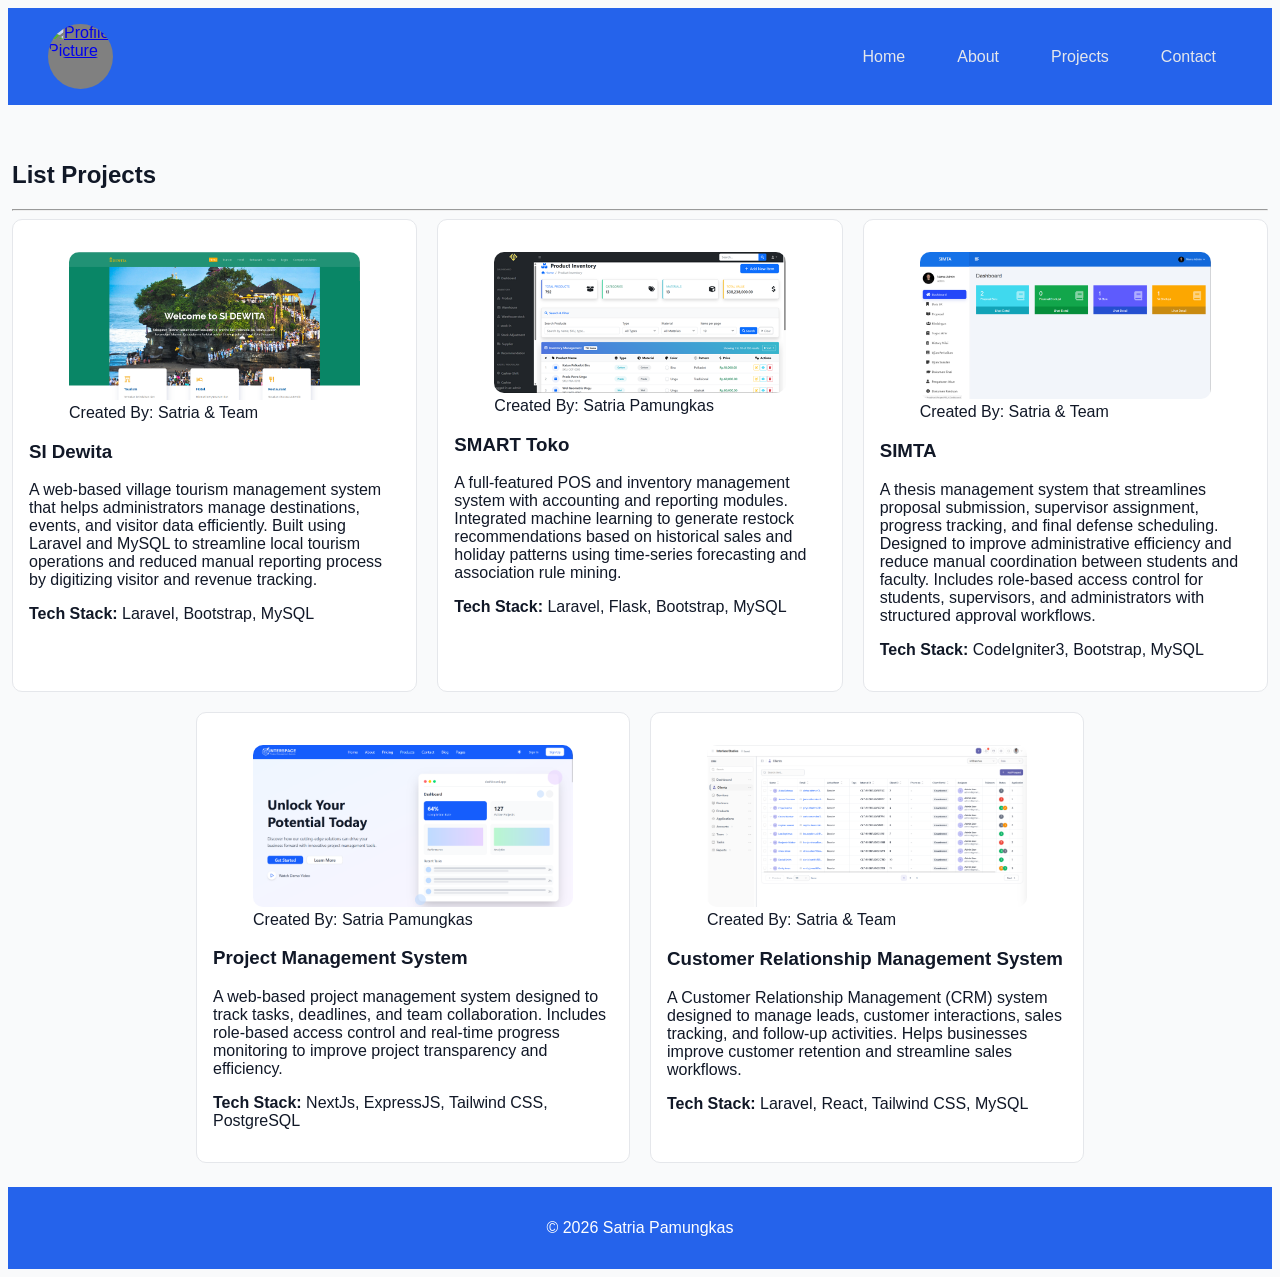
==== pages/projects.html @ 6031ede9 "fix: fixing some missing parts" ====
<!doctype html>
<html lang="en">
    <head>
        <meta charset="UTF-8" />
        <meta name="viewport" content="width=device-width, initial-scale=1.0" />

        <!--style-->
        <link rel="stylesheet" href="../css/style.css" />

        <title>Projects-Satria Pamungkas</title>
    </head>
    <body>
        <header class="header">
            <!-- profile picture -->
            <div class="logo">
                <a href="../index.html">
                    <img src="../assets/images/profile.JPG" alt="Profile Picture" />
                </a>
            </div>

            <!-- Navbar -->
            <nav>
                <ul>
                    <li><a href="../index.html">Home</a></li>
                    <li><a href="about.html">About</a></li>
                    <li><a href="projects.html">Projects</a></li>
                    <li><a href="">Contact</a></li>
                </ul>
            </nav>
        </header>

        <main style="margin: 20px 0;">
            <!-- Featured Projects -->
            <section id="featured-projects">
                <h2>List Projects</h2>
                <hr />
                <div class="list-projects">
                    <article class="project-card">
                        <figure class="project-image">
                            <img
                                src="../assets/images/projects/dewita1.png"
                                alt="Dewita"
                            />
                            <figcaption>Created By: Satria & Team</figcaption>
                        </figure>
                        <h3>SI Dewita</h3>
                        <p>
                            A web-based village tourism management system that
                            helps administrators manage destinations, events,
                            and visitor data efficiently. Built using Laravel
                            and MySQL to streamline local tourism operations and
                            reduced manual reporting process by digitizing
                            visitor and revenue tracking.
                        </p>
                        <p>
                            <strong>Tech Stack:</strong> Laravel, Bootstrap,
                            MySQL
                        </p>
                    </article>

                    <article class="project-card">
                        <figure class="project-image">
                            <img
                                src="../assets/images/projects/smart1.png"
                                alt="SMART Toko"
                            />
                            <figcaption>Created By: Satria Pamungkas</figcaption>
                        </figure>
                        <h3>SMART Toko</h3>
                        <p>
                            A full-featured POS and inventory management system
                            with accounting and reporting modules. Integrated
                            machine learning to generate restock recommendations
                            based on historical sales and holiday patterns using
                            time-series forecasting and association rule mining.
                        </p>
                        <p>
                            <strong>Tech Stack:</strong> Laravel, Flask,
                            Bootstrap, MySQL
                        </p>
                    </article>
                    <article class="project-card">
                        <figure class="project-image">
                            <img
                                src="../assets/images/projects/simta1.png"
                                alt="SIMTA"
                            />
                            <figcaption>Created By: Satria & Team</figcaption>
                        </figure>
                        <h3>SIMTA</h3>
                        <p>
                            A thesis management system that streamlines proposal
                            submission, supervisor assignment, progress
                            tracking, and final defense scheduling. Designed to
                            improve administrative efficiency and reduce manual
                            coordination between students and faculty. Includes
                            role-based access control for students, supervisors,
                            and administrators with structured approval
                            workflows.
                        </p>
                        <p>
                            <strong>Tech Stack:</strong> CodeIgniter3,
                            Bootstrap, MySQL
                        </p>
                    </article>
                    <article class="project-card">
                        <figure class="project-image">
                            <img
                                src="../assets/images/projects/interspace1.png"
                                alt="Project Management System"
                            />
                            <figcaption>Created By: Satria Pamungkas</figcaption>
                        </figure>
                        <h3>Project Management System</h3>
                        <p>
                            A web-based project management system designed to
                            track tasks, deadlines, and team collaboration.
                            Includes role-based access control and real-time
                            progress monitoring to improve project transparency
                            and efficiency.
                        </p>
                        <p>
                            <strong>Tech Stack:</strong> NextJs, ExpressJS,
                            Tailwind CSS, PostgreSQL
                        </p>
                    </article>
                    <article class="project-card">
                        <figure class="project-image">
                            <img src="../assets/images/projects/crm1.png" alt="CRM" />
                            <figcaption>Created By: Satria & Team</figcaption>
                        </figure>
                        <h3>Customer Relationship Management System</h3>
                        <p>
                            A Customer Relationship Management (CRM) system
                            designed to manage leads, customer interactions,
                            sales tracking, and follow-up activities. Helps
                            businesses improve customer retention and streamline
                            sales workflows.
                        </p>
                        <p>
                            <strong>Tech Stack:</strong> Laravel, React,
                            Tailwind CSS, MySQL
                        </p>
                    </article>
                </div>
            </section>
        </main>

        <!-- Footer -->
        <footer>
            <p>&copy 2026 Satria Pamungkas</p>
        </footer>
    </body>
</html>
---- css/style.css ----
/* Header and Navbar */

.logo{
    width: 65px;
    height: 65px;
    display: block;
    background-color: grey;
    background-size: cover;
    overflow: hidden;
    border-radius: 50%;
}

.logo img{
    width: 100%;
    height: 100%;
    border-radius: 50%;
    object-fit: cover;
}

.header{
    display: flex;
    justify-content: space-between;
    align-items: center;
    padding: 1rem 2.5rem;
    background-color: #2563EB;
}

nav ul{
    display: flex;
    list-style: none;
    gap: 20px;
    margin: 0;
    padding: 0;
    overflow: hidden;
}

nav ul li{
    float: right;
}

nav ul li a{
    display: block;
    color: #E5E7EB;
    text-align: center;
    padding: 14px 16px;
    text-decoration: none;;
}

nav ul li a:hover{
    background-color: #3B82F6;
}

body{
    background-color:#F9FAFB ;
    color:#111827 ;
    font-family: Arial, sans-serif;
}

/* Main content */
main{
    margin-top: 2rem;
    padding: 0.25rem;
}
#profile{
    margin: 2rem auto;
    display: flex;
    align-items:stretch;
    justify-content: center;
    gap: 20px;
}

.social-icons{
    display: flex;
    gap: 10px;
    margin-bottom: 10px;
}

.icon{
    display:inline-flex;
    align-items: center;
    gap: 6px;
}

.location{
    display: flex;
    align-items: center;
    gap: 6px;
}

.icon img, .location img{
    width: 30px;
    height: 30px;
}

.main-photo{
    flex: 0 0 300px;
}

.main-photo img{
    margin-right:15px;
    max-width: 100%;
    height: auto;
    border-radius:10px;
}

.description{
    max-width: 600px;
    flex: 1;
}

#about-me{
    margin: 2rem auto;
    max-width: 900px;
}

.skills{
    display: flex;
    gap: 40px;
}

.skills div{
    flex: 1;
}

#featured-projects{
    margin-top: 2rem;
    max-width: 1350px;
    margin-left: auto;
    margin-right: auto;
}

.list-projects{
    display: flex;
    justify-content: center;
    align-items: stretch;
    gap: 20px;
    flex-wrap: wrap;
}

.project-card{
    background-color:white;
    border: 1px solid #E5E7EB;
    border-radius: 10px;
    padding: 1rem;
    flex: 1 1 300px;
    max-width: 400px;
}

.project-image img{
    max-width: 100%;
    height: auto;
    border-radius: 10px;
}

#featured-projects a{
    display: inline-block;
    margin-top: 1rem;
    padding: 0.5rem 1rem;
    text-decoration: none;
}

#contact{
    margin: 2rem auto;
    align-items: center;
    justify-content:center;;
    padding: 20px;
    width: 60%;
    border: 1px solid black
}

fieldset{
    display: flex;
    flex-direction: column;
    gap: 10px;
}

/* Footer */
footer{
    background-color: #2563EB;
    color: white;
    padding: 1rem;
    text-align: center;
}
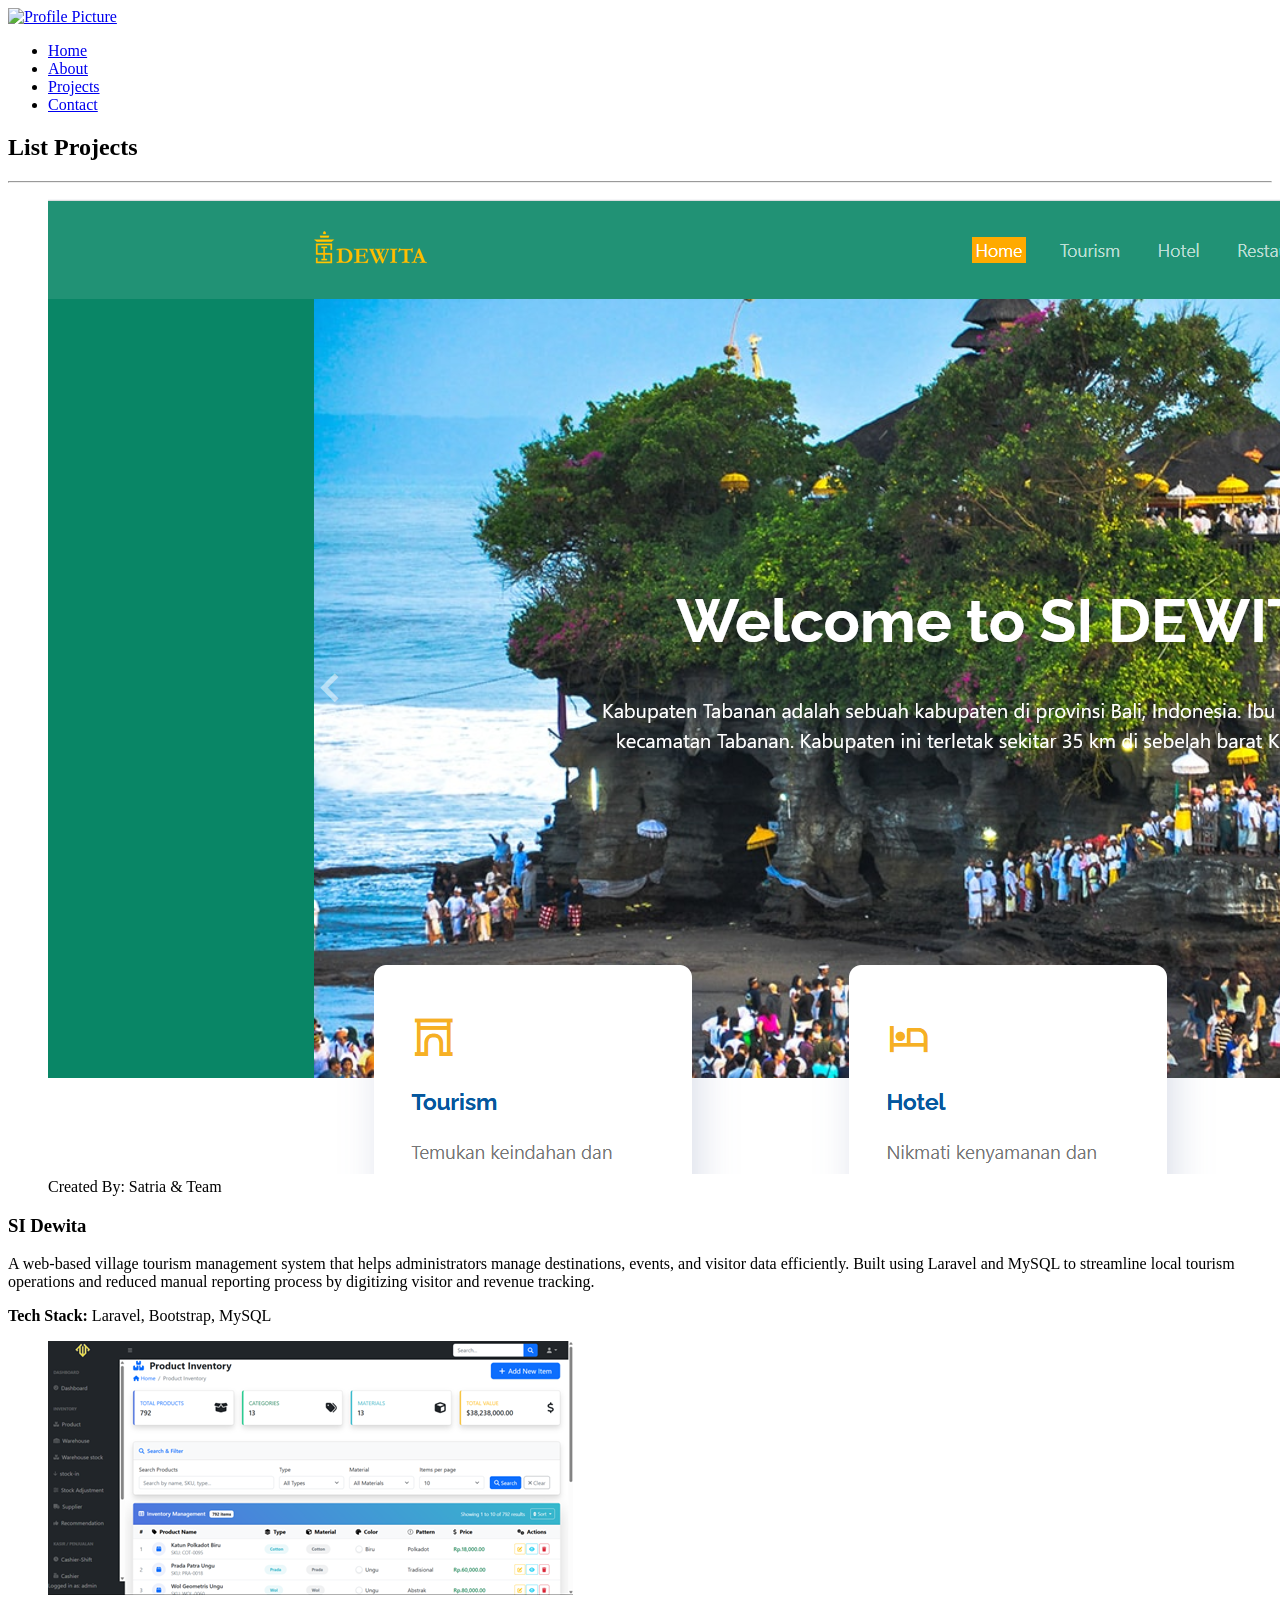
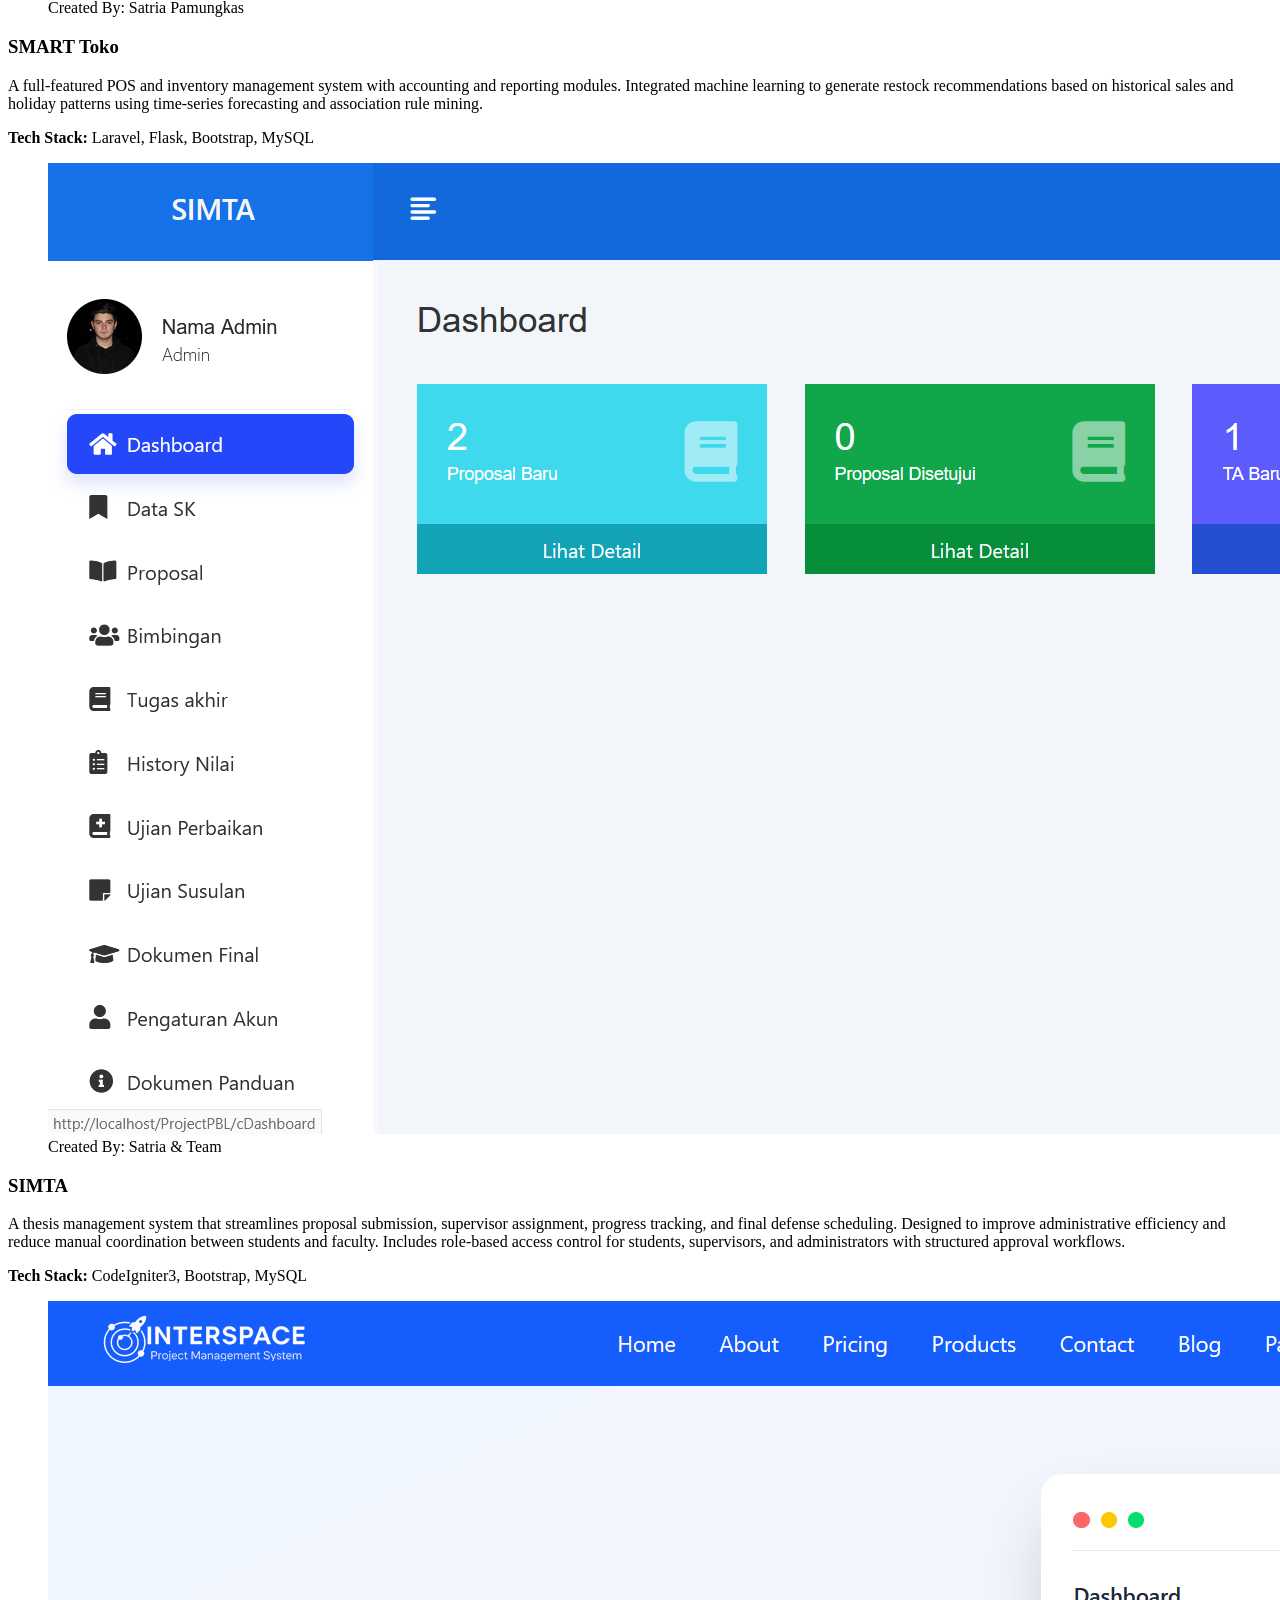
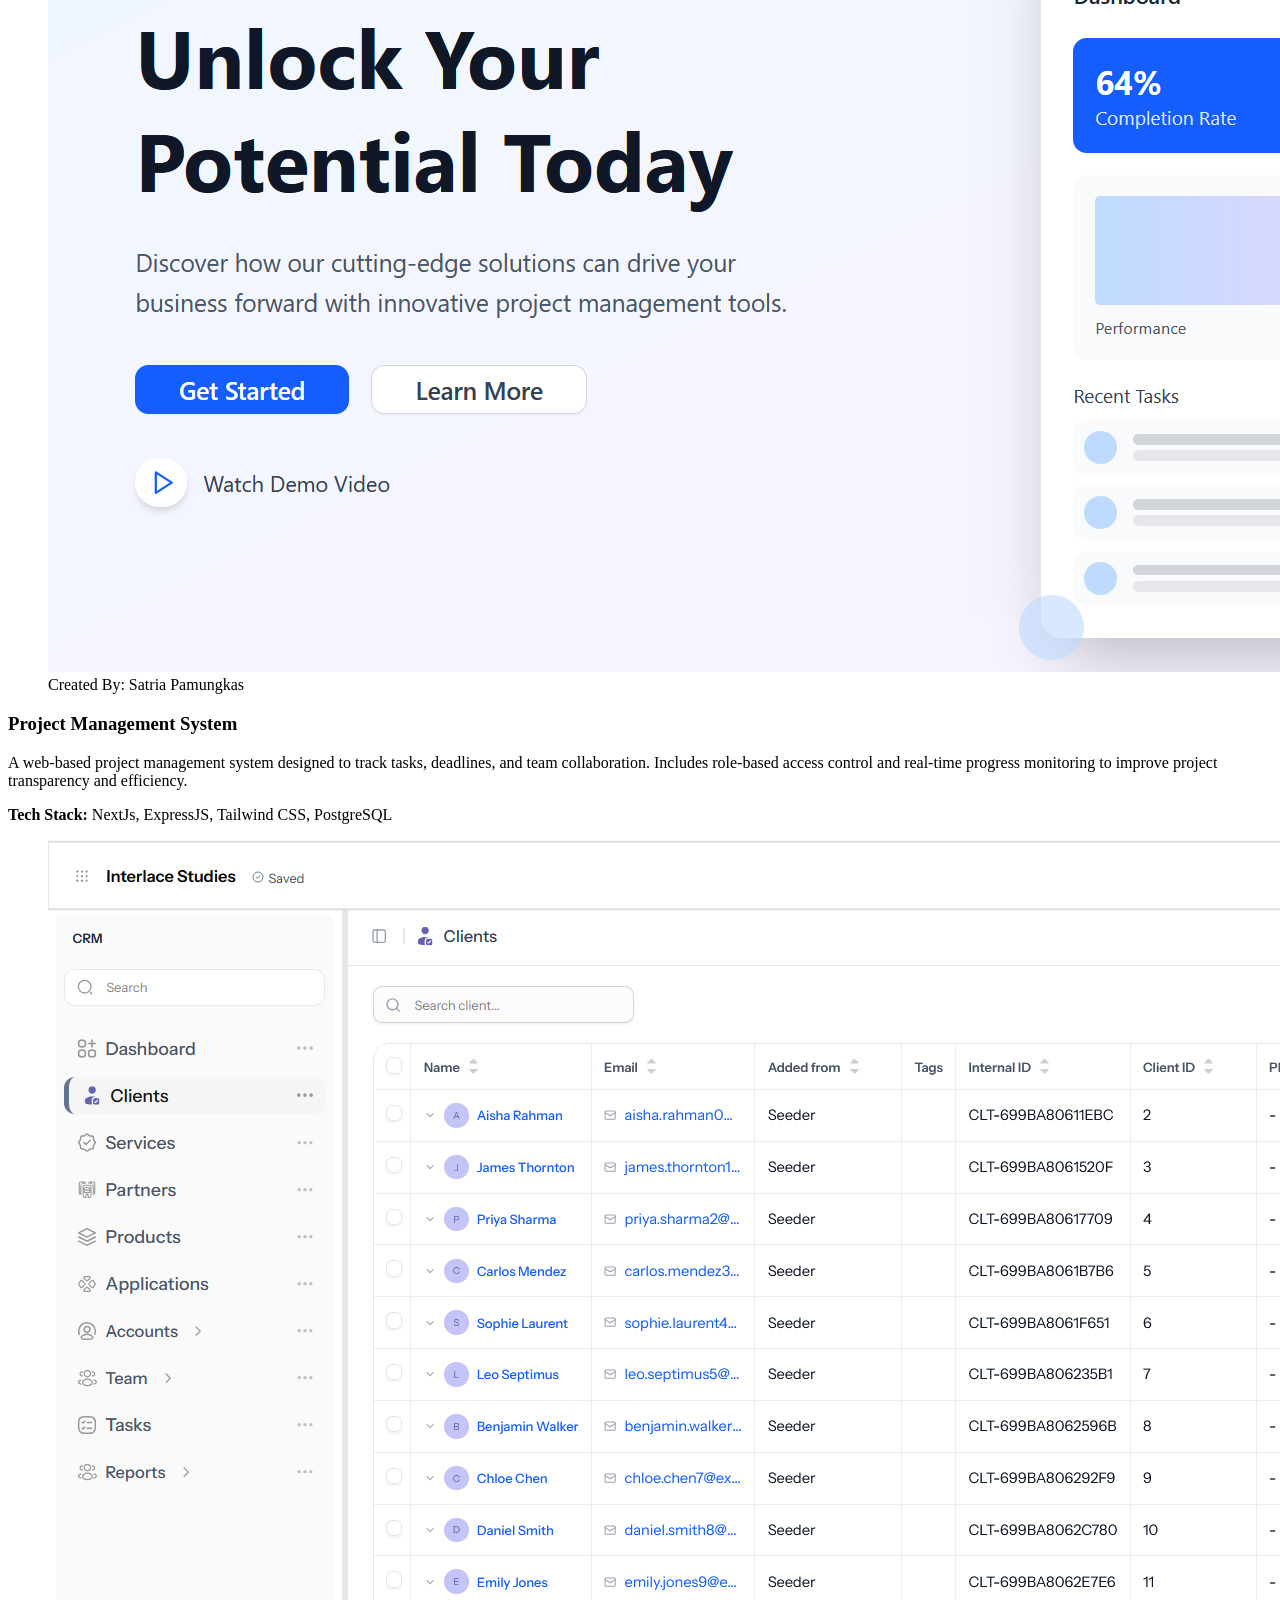
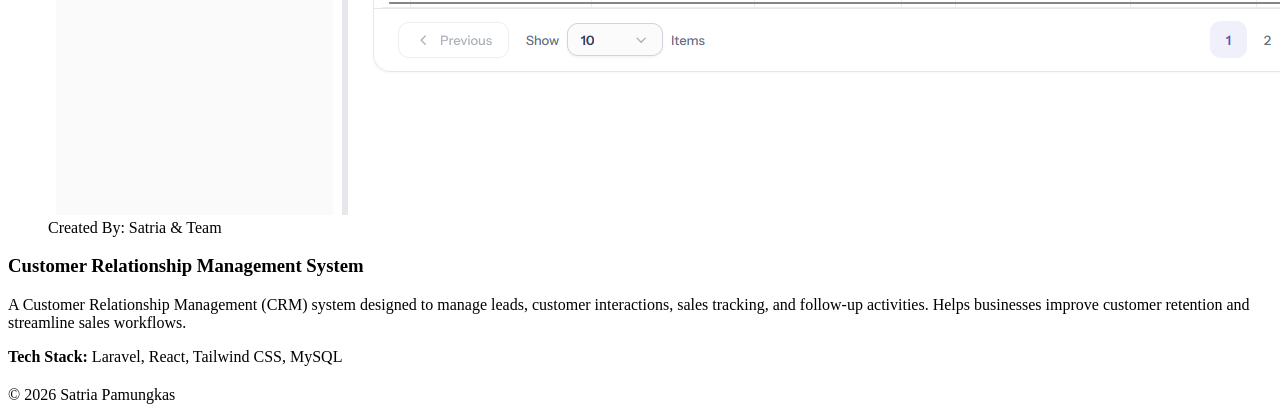
==== commit 50e3a89c: "UI: adding animation and changing css to tailwind 4" ====
--- a/pages/projects.html
+++ b/pages/projects.html
@@ -1,18 +1,19 @@
 <!doctype html>
-<html lang="en">
+<html lang="en" class="dark">
     <head>
         <meta charset="UTF-8" />
         <meta name="viewport" content="width=device-width, initial-scale=1.0" />
 
         <!--style-->
+        <script src="https://cdn.jsdelivr.net/npm/@tailwindcss/browser@4"></script>
         <link rel="stylesheet" href="../css/style.css" />
 
         <title>Projects-Satria Pamungkas</title>
     </head>
-    <body>
-        <header class="header">
+    <body class="bg-white dark:bg-black dark:text-white text-black font-sans">
+        <header class="flex justify-between items-center px-10 py-2 bg-blue-600 dark:bg-slate-700">
             <!-- profile picture -->
-            <div class="logo">
+            <div class="size-[55px] block bg-cover bg-grey-600 overflow-hidden rounded-full object-cover">
                 <a href="../index.html">
                     <img src="../assets/images/profile.JPG" alt="Profile Picture" />
                 </a>
@@ -20,22 +21,22 @@
 
             <!-- Navbar -->
             <nav>
-                <ul>
-                    <li><a href="../index.html">Home</a></li>
-                    <li><a href="about.html">About</a></li>
-                    <li><a href="projects.html">Projects</a></li>
-                    <li><a href="">Contact</a></li>
+                <ul class="flex list-none m-0 p-0 overflow-hidden gap-10">
+                    <li class="float-right"><a href="../index.html" class="block text-white hover:bg-blue-400 p-4" aria-current="page">Home</a></li>
+                    <li class="float-right"><a href="#about-me" class="block text-white hover:bg-blue-400 p-4">About</a></li>
+                    <li class="float-right"><a href="#featured-projects" class="block text-white hover:bg-blue-400 p-4">Projects</a></li>
+                    <li class="float-right"><a href="#contact" class="block text-white hover:bg-blue-400 p-4">Contact</a></li>
                 </ul>
             </nav>
         </header>
 
         <main style="margin: 20px 0;">
             <!-- Featured Projects -->
-            <section id="featured-projects">
-                <h2>List Projects</h2>
+            <section id="featured-projects" class="mt-8 max-w-screen-xl mx-auto">
+                <h2 class="text-2xl font-bold">List Projects</h2>
                 <hr />
-                <div class="list-projects">
-                    <article class="project-card">
+                <div class="list-projects grid grid-cols-3 grid-flow-rows gap-2 mt-8">
+                    <article class="group bg-white dark:bg-black dark:text-white border border-solid border-slate-300 rounded-md p-4 shrink grow basis-72 max-w-sm transition delay-150 duration-300 ease-in-out hover:-translate-y-4">
                         <figure class="project-image">
                             <img
                                 src="../assets/images/projects/dewita1.png"
@@ -58,7 +59,7 @@
                         </p>
                     </article>
 
-                    <article class="project-card">
+                    <article class="group bg-white dark:bg-black dark:text-white border border-solid border-slate-300 rounded-md p-4 shrink grow basis-72 max-w-sm transition delay-150 duration-300 ease-in-out hover:-translate-y-4">
                         <figure class="project-image">
                             <img
                                 src="../assets/images/projects/smart1.png"
@@ -79,7 +80,7 @@
                             Bootstrap, MySQL
                         </p>
                     </article>
-                    <article class="project-card">
+                    <article class="group bg-white dark:bg-black dark:text-white border border-solid border-slate-300 rounded-md p-4 shrink grow basis-72 max-w-sm transition delay-150 duration-300 ease-in-out hover:-translate-y-4">
                         <figure class="project-image">
                             <img
                                 src="../assets/images/projects/simta1.png"
@@ -103,7 +104,7 @@
                             Bootstrap, MySQL
                         </p>
                     </article>
-                    <article class="project-card">
+                    <article class="group bg-white dark:bg-black dark:text-white border border-solid border-slate-300 rounded-md p-4 shrink grow basis-72 max-w-sm transition delay-150 duration-300 ease-in-out hover:-translate-y-4">
                         <figure class="project-image">
                             <img
                                 src="../assets/images/projects/interspace1.png"
@@ -124,7 +125,7 @@
                             Tailwind CSS, PostgreSQL
                         </p>
                     </article>
-                    <article class="project-card">
+                    <article class="group bg-white dark:bg-black dark:text-white border border-solid border-slate-300 rounded-md p-4 shrink grow basis-72 max-w-sm transition delay-150 duration-300 ease-in-out hover:-translate-y-4">
                         <figure class="project-image">
                             <img src="../assets/images/projects/crm1.png" alt="CRM" />
                             <figcaption>Created By: Satria & Team</figcaption>
@@ -147,7 +148,7 @@
         </main>
 
         <!-- Footer -->
-        <footer>
+        <footer class="bg-blue-600 dark:bg-slate-700 text-white p-4 text-center">
             <p>&copy 2026 Satria Pamungkas</p>
         </footer>
     </body>
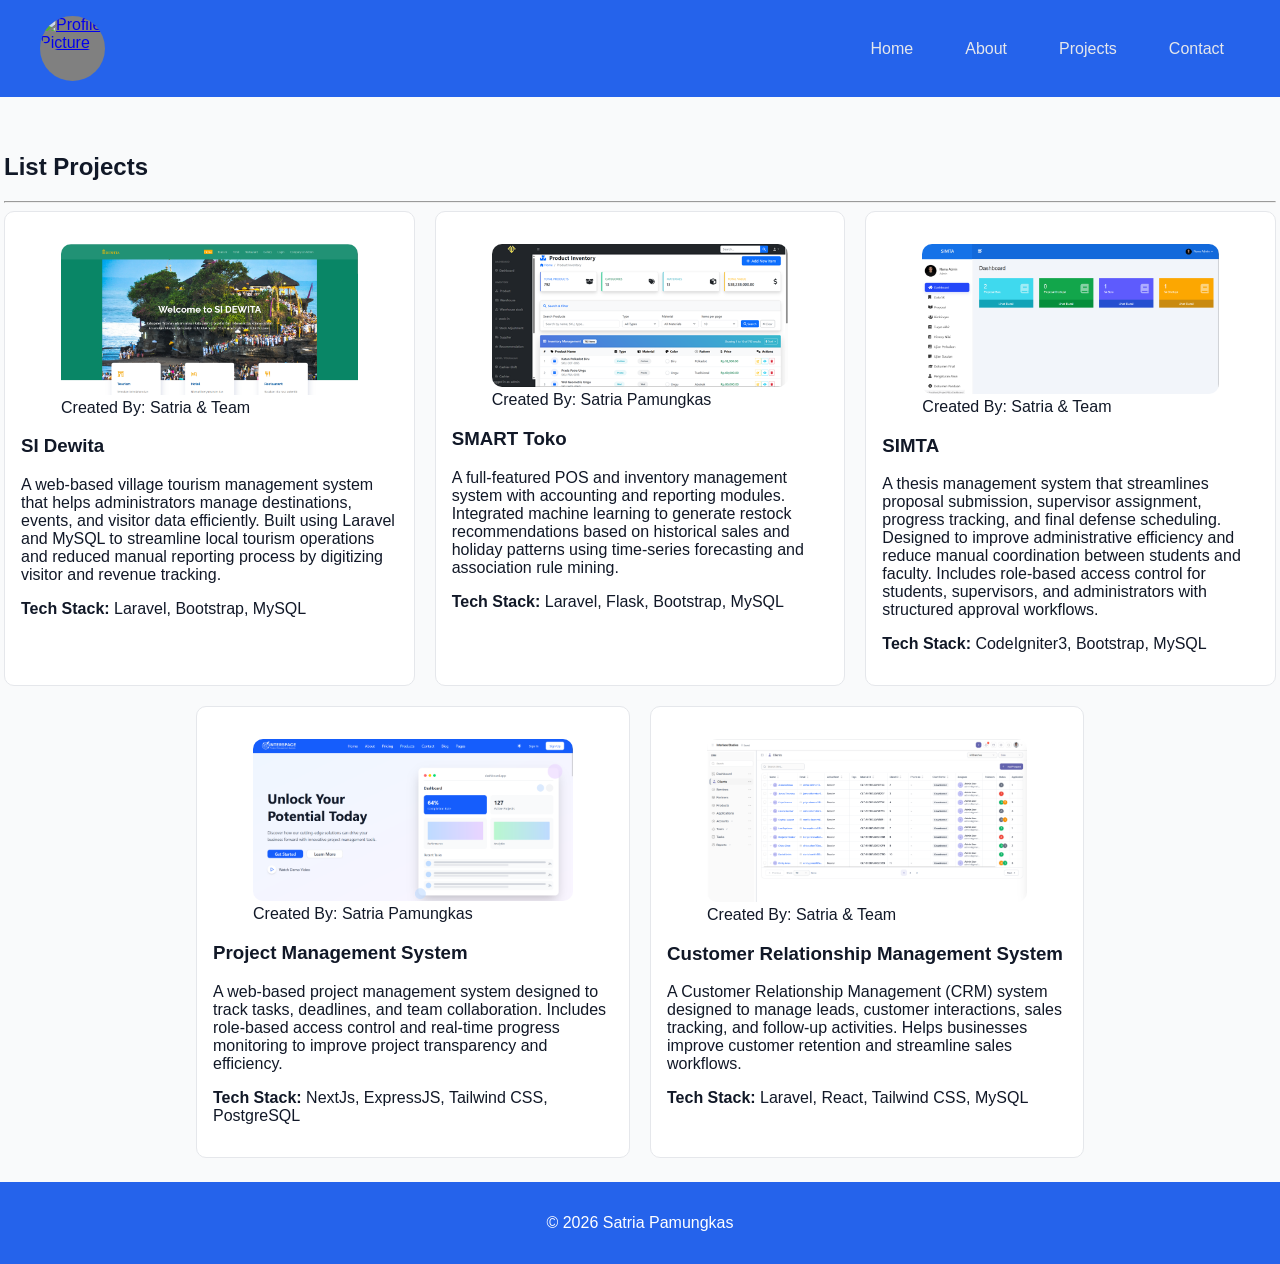
==== commit 4a319bb4: "UI: adding transition and animation fixing design making responsive design" ====
--- a/pages/projects.html
+++ b/pages/projects.html
@@ -1,42 +1,44 @@
 <!doctype html>
-<html lang="en" class="dark">
+<html lang="en">
     <head>
         <meta charset="UTF-8" />
         <meta name="viewport" content="width=device-width, initial-scale=1.0" />
 
         <!--style-->
-        <script src="https://cdn.jsdelivr.net/npm/@tailwindcss/browser@4"></script>
         <link rel="stylesheet" href="../css/style.css" />
 
         <title>Projects-Satria Pamungkas</title>
     </head>
-    <body class="bg-white dark:bg-black dark:text-white text-black font-sans">
-        <header class="flex justify-between items-center px-10 py-2 bg-blue-600 dark:bg-slate-700">
+    <body>
+        <header class="header">
             <!-- profile picture -->
-            <div class="size-[55px] block bg-cover bg-grey-600 overflow-hidden rounded-full object-cover">
+            <div class="logo">
                 <a href="../index.html">
-                    <img src="../assets/images/profile.JPG" alt="Profile Picture" />
+                    <img
+                        src="../assets/images/profile.JPG"
+                        alt="Profile Picture"
+                    />
                 </a>
             </div>
 
             <!-- Navbar -->
             <nav>
-                <ul class="flex list-none m-0 p-0 overflow-hidden gap-10">
-                    <li class="float-right"><a href="../index.html" class="block text-white hover:bg-blue-400 p-4" aria-current="page">Home</a></li>
-                    <li class="float-right"><a href="#about-me" class="block text-white hover:bg-blue-400 p-4">About</a></li>
-                    <li class="float-right"><a href="#featured-projects" class="block text-white hover:bg-blue-400 p-4">Projects</a></li>
-                    <li class="float-right"><a href="#contact" class="block text-white hover:bg-blue-400 p-4">Contact</a></li>
+                <ul>
+                    <li><a href="../index.html">Home</a></li>
+                    <li><a href="about.html">About</a></li>
+                    <li><a href="projects.html">Projects</a></li>
+                    <li><a href="">Contact</a></li>
                 </ul>
             </nav>
         </header>
 
-        <main style="margin: 20px 0;">
+        <main style="margin: 20px 0">
             <!-- Featured Projects -->
-            <section id="featured-projects" class="mt-8 max-w-screen-xl mx-auto">
-                <h2 class="text-2xl font-bold">List Projects</h2>
+            <section id="featured-projects">
+                <h2>List Projects</h2>
                 <hr />
-                <div class="list-projects grid grid-cols-3 grid-flow-rows gap-2 mt-8">
-                    <article class="group bg-white dark:bg-black dark:text-white border border-solid border-slate-300 rounded-md p-4 shrink grow basis-72 max-w-sm transition delay-150 duration-300 ease-in-out hover:-translate-y-4">
+                <div class="list-projects">
+                    <article class="project-card">
                         <figure class="project-image">
                             <img
                                 src="../assets/images/projects/dewita1.png"
@@ -59,13 +61,15 @@
                         </p>
                     </article>
 
-                    <article class="group bg-white dark:bg-black dark:text-white border border-solid border-slate-300 rounded-md p-4 shrink grow basis-72 max-w-sm transition delay-150 duration-300 ease-in-out hover:-translate-y-4">
+                    <article class="project-card">
                         <figure class="project-image">
                             <img
                                 src="../assets/images/projects/smart1.png"
                                 alt="SMART Toko"
                             />
-                            <figcaption>Created By: Satria Pamungkas</figcaption>
+                            <figcaption>
+                                Created By: Satria Pamungkas
+                            </figcaption>
                         </figure>
                         <h3>SMART Toko</h3>
                         <p>
@@ -80,7 +84,7 @@
                             Bootstrap, MySQL
                         </p>
                     </article>
-                    <article class="group bg-white dark:bg-black dark:text-white border border-solid border-slate-300 rounded-md p-4 shrink grow basis-72 max-w-sm transition delay-150 duration-300 ease-in-out hover:-translate-y-4">
+                    <article class="project-card">
                         <figure class="project-image">
                             <img
                                 src="../assets/images/projects/simta1.png"
@@ -104,13 +108,15 @@
                             Bootstrap, MySQL
                         </p>
                     </article>
-                    <article class="group bg-white dark:bg-black dark:text-white border border-solid border-slate-300 rounded-md p-4 shrink grow basis-72 max-w-sm transition delay-150 duration-300 ease-in-out hover:-translate-y-4">
+                    <article class="project-card">
                         <figure class="project-image">
                             <img
                                 src="../assets/images/projects/interspace1.png"
                                 alt="Project Management System"
                             />
-                            <figcaption>Created By: Satria Pamungkas</figcaption>
+                            <figcaption>
+                                Created By: Satria Pamungkas
+                            </figcaption>
                         </figure>
                         <h3>Project Management System</h3>
                         <p>
@@ -125,9 +131,12 @@
                             Tailwind CSS, PostgreSQL
                         </p>
                     </article>
-                    <article class="group bg-white dark:bg-black dark:text-white border border-solid border-slate-300 rounded-md p-4 shrink grow basis-72 max-w-sm transition delay-150 duration-300 ease-in-out hover:-translate-y-4">
+                    <article class="project-card">
                         <figure class="project-image">
-                            <img src="../assets/images/projects/crm1.png" alt="CRM" />
+                            <img
+                                src="../assets/images/projects/crm1.png"
+                                alt="CRM"
+                            />
                             <figcaption>Created By: Satria & Team</figcaption>
                         </figure>
                         <h3>Customer Relationship Management System</h3>
@@ -148,7 +157,7 @@
         </main>
 
         <!-- Footer -->
-        <footer class="bg-blue-600 dark:bg-slate-700 text-white p-4 text-center">
+        <footer>
             <p>&copy 2026 Satria Pamungkas</p>
         </footer>
     </body>
--- a/css/style.css
+++ b/css/style.css
@@ -0,0 +1,705 @@
+@media only screen and (min-width: 1025px) {
+    /* Header and Navbar */
+
+    .logo{
+        width: 65px;
+        height: 65px;
+        display: block;
+        background-color: grey;
+        background-size: cover;
+        overflow: hidden;
+        border-radius: 50%;
+    }
+
+    .logo img{
+        width: 100%;
+        height: 100%;
+        border-radius: 50%;
+        object-fit: cover;
+    }
+
+    .header{
+        display: flex;
+        justify-content: space-between;
+        align-items: center;
+        padding: 1rem 2.5rem;
+        background-color: #2563EB;
+    }
+
+    nav ul{
+        display: flex;
+        list-style: none;
+        gap: 20px;
+        margin: 0;
+        padding: 0;
+        overflow: hidden;
+    }
+
+    nav ul li{
+        float: right;
+    }
+
+    nav ul li a{
+        display: block;
+        color: #E5E7EB;
+        text-align: center;
+        padding: 14px 16px;
+        text-decoration: none;;
+    }
+
+    nav ul li a:hover{
+        background-color: #3B82F6;
+    }
+
+    body{
+        margin:0;
+        padding:0;
+        background-color:#F9FAFB ;
+        color:#111827 ;
+        font-family: Arial, sans-serif;
+    }
+
+    /* Main content */
+    main{
+        margin-top: 2rem;
+        padding: 0.25rem;
+    }
+    #profile{
+        margin: 2rem auto;
+        display: flex;
+        align-items:stretch;
+        justify-content: center;
+        gap: 20px;
+    }
+
+    .social-icons{
+        display: flex;
+        gap: 10px;
+        margin-bottom: 10px;
+    }
+
+    .icon{
+        display:inline-flex;
+        align-items: center;
+        gap: 6px;
+    }
+
+    .location{
+        display: flex;
+        align-items: center;
+        gap: 6px;
+    }
+
+    .icon img, .location img{
+        width: 30px;
+        height: 30px;
+    }
+
+    .main-photo{
+        flex: 0 0 300px;
+    }
+
+    .main-photo img{
+        margin-right:15px;
+        max-width: 100%;
+        height: auto;
+        border-radius:10px;
+    }
+
+    .description{
+        max-width: 600px;
+        flex: 1;
+    }
+
+    .cursor-animation{
+        display: inline-block;
+        position: relative;
+        vertical-align: middle;
+        bottom: 5px;
+        overflow: hidden;
+        animation: typing 3s steps(23, jump-start) infinite alternate;
+        animation-fill-mode: forwards;
+        white-space: nowrap;
+    }
+
+    .cursor-animation::after{
+        content:'';
+        display: inline-block;
+        vertical-align: middle;
+        position: relative;
+        bottom: 3px;
+        margin-left: 5px;
+        height: 1.525rem;
+        border-right: solid grey 2px;
+        animation: cursor 1s infinite;
+    }
+
+    @keyframes typing{
+        from{
+            width: 0ch;
+        }
+
+        to{
+            width: 23ch;
+        }
+    }
+
+    @keyframes cursor{
+        50%{
+            opacity: 0;
+        }
+    }
+
+    #about-me{
+        margin: 2rem auto;
+        max-width: 900px;
+    }
+
+    .skills{
+        display: flex;
+        gap: 40px;
+    }
+
+    .skills div{
+        flex: 1;
+    }
+
+    #featured-projects{
+        margin-top: 2rem;
+        max-width: 1350px;
+        margin-left: auto;
+        margin-right: auto;
+    }
+
+    .list-projects{
+        display: flex;
+        justify-content: center;
+        align-items: stretch;
+        gap: 20px;
+        flex-wrap: wrap;
+    }
+
+    .project-card{
+        background-color:white;
+        border: 1px solid #E5E7EB;
+        border-radius: 10px;
+        padding: 1rem;
+        flex: 1 1 300px;
+        max-width: 400px;
+        transition: transform 0.3s ease;
+    }
+
+    .project-card:hover{
+        transform: translateY(-1rem);
+    }
+
+    .project-image img{
+        max-width: 100%;
+        height: auto;
+        border-radius: 10px;
+    }
+
+    #featured-projects a{
+        display: grid;
+        margin-top: 1rem;
+        padding: 0.5rem 1rem;
+        text-decoration: none;
+    }
+
+    #contact{
+        margin: 2rem auto;
+        align-items: center;
+        justify-content:center;;
+        padding: 20px;
+        width: 60%;
+        border: 1px solid black
+    }
+
+    fieldset{
+        display: flex;
+        flex-direction: column;
+        gap: 10px;
+    }
+
+
+    /* Footer */
+    footer{
+        background-color: #2563EB;
+        color: white;
+        padding: 1rem;
+        text-align: center;
+    }
+}
+
+@media only screen and (min-width: 469px) and (max-width: 1024px){
+    /* Header and Navbar */
+
+    .logo{
+        width: 65px;
+        height: 65px;
+        display: block;
+        background-color: grey;
+        background-size: cover;
+        overflow: hidden;
+        border-radius: 50%;
+    }
+
+    .logo img{
+        width: 100%;
+        height: 100%;
+        border-radius: 50%;
+        object-fit: cover;
+    }
+
+    .header{
+        display: flex;
+        justify-content: space-between;
+        align-items: center;
+        padding: 1rem 2.5rem;
+        background-color: #2563EB;
+    }
+
+    nav ul{
+        display: flex;
+        list-style: none;
+        gap: 10px;
+        margin: 0;
+        padding: 0;
+        overflow: hidden;
+    }
+
+    nav ul li a{
+        display: block;
+        color: #E5E7EB;
+        text-align: center;
+        padding: 10px;
+        text-decoration: none;;
+    }
+
+    nav ul li a:hover{
+        background-color: #3B82F6;
+    }
+
+    body{
+        margin:0;
+        padding:0;
+        background-color:#F9FAFB ;
+        color:#111827 ;
+        font-family: Arial, sans-serif;
+    }
+
+    /* Main content */
+    main{
+        margin-top: 2rem;
+        padding: 0.25rem;
+    }
+    #profile{
+        margin: 2rem auto;
+        display: flex;
+        align-items:stretch;
+        justify-content: center;
+        gap: 20px;
+    }
+
+    .social-icons{
+        display: flex;
+        gap: 10px;
+        margin-bottom: 10px;
+    }
+
+    .icon{
+        display:inline-flex;
+        align-items: center;
+        gap: 6px;
+    }
+
+    .location{
+        display: flex;
+        align-items: center;
+        gap: 6px;
+    }
+
+    .icon img, .location img{
+        width: 30px;
+        height: 30px;
+    }
+
+    .main-photo{
+        flex: 0 0 300px;
+    }
+
+    .main-photo img{
+        margin-right:15px;
+        max-width: 100%;
+        height: auto;
+        border-radius:10px;
+    }
+
+    .description{
+        max-width: 600px;
+        flex: 1;
+    }
+
+    .cursor-animation{
+        display: inline-block;
+        position: relative;
+        vertical-align: middle;
+        bottom: 5px;
+        overflow: hidden;
+        animation: typing 3s steps(23, jump-start) infinite alternate;
+        animation-fill-mode: forwards;
+        white-space: nowrap;
+    }
+
+    .cursor-animation::after{
+        content:'';
+        display: inline-block;
+        vertical-align: middle;
+        position: relative;
+        bottom: 3px;
+        margin-left: 5px;
+        height: 1.525rem;
+        border-right: solid grey 2px;
+        animation: cursor 1s infinite;
+    }
+
+    @keyframes typing{
+        from{
+            width: 0ch;
+        }
+
+        to{
+            width: 23ch;
+        }
+    }
+
+    @keyframes cursor{
+        50%{
+            opacity: 0;
+        }
+    }
+
+    #about-me{
+        margin: 2rem auto;
+        max-width: 900px;
+    }
+
+    .skills{
+        display: flex;
+    }
+
+    .skills div{
+        flex: 1;
+    }
+
+    #featured-projects{
+        margin-top: 2rem;
+        max-width: 1350px;
+        margin-left: auto;
+        margin-right: auto;
+    }
+
+    .list-projects{
+        display: flex;
+        justify-content: center;
+        align-items: stretch;
+        gap: 20px;
+        flex-wrap: wrap;
+    }
+
+    .project-card{
+        background-color:white;
+        border: 1px solid #E5E7EB;
+        border-radius: 10px;
+        padding: 1rem;
+        flex: 1 1 300px;
+        max-width: 400px;
+        transition: transform 0.3s ease;
+    }
+
+    .project-card:hover{
+        transform: translateY(-1rem);
+    }
+
+    .project-image img{
+        max-width: 100%;
+        height: auto;
+        border-radius: 10px;
+    }
+
+    #featured-projects a{
+        display: grid;
+        margin-top: 1rem;
+        padding: 0.5rem 1rem;
+        text-decoration: none;
+    }
+
+    #contact{
+        margin: 2rem auto;
+        align-items: center;
+        justify-content:center;;
+        padding: 20px;
+        width: 60%;
+        border: 1px solid black
+    }
+
+    fieldset{
+        display: flex;
+        flex-direction: column;
+        gap: 10px;
+    }
+
+
+    /* Footer */
+    footer{
+        background-color: #2563EB;
+        color: white;
+        padding: 1rem;
+        text-align: center;
+    }
+    
+}
+
+@media only screen and (max-width: 468px){
+     /* Header and Navbar */
+
+    .logo{
+        width: 65px;
+        height: 65px;
+        display: block;
+        background-color: grey;
+        background-size: cover;
+        overflow: hidden;
+        border-radius: 50%;
+    }
+
+    .logo img{
+        width: 100%;
+        height: 100%;
+        border-radius: 50%;
+        object-fit: cover;
+    }
+
+    .header{
+        display: flex;
+        justify-content: space-between;
+        align-items: center;
+        padding: 1rem 2.5rem;
+        background-color: #2563EB;
+        flex-direction: column;
+        gap: 10px;
+    }
+
+    nav ul{
+        display: flex;
+        list-style: none;
+        gap: 20px;
+        margin: 0;
+        padding: 0;
+        overflow: hidden;
+        flex-direction: column;
+        align-items: center;
+    }
+
+    nav ul li{
+        float: right;
+    }
+
+    nav ul li a{
+        display: block;
+        color: #E5E7EB;
+        text-align: center;
+        padding: 14px 16px;
+        text-decoration: none;;
+    }
+
+    nav ul li a:hover{
+        background-color: #3B82F6;
+    }
+
+    body{
+        margin:0;
+        padding:0;
+        font-size: 14px;
+        background-color:#F9FAFB ;
+        color:#111827 ;
+        font-family: Arial, sans-serif;
+    }
+
+    h2{
+        font-size: 1.5rem;
+    }
+
+    /* Main content */
+    main{
+        margin-top: 2rem;
+        padding: 0.25rem;
+    }
+    #profile{
+        margin: 2rem auto;
+        display: flex;
+        align-items:center;
+        justify-content: center;
+        gap: 20px;
+        flex-direction: column;
+    }
+
+    .social-icons{
+        display: flex;
+        gap: 10px;
+        margin-bottom: 10px;
+    }
+
+    .icon{
+        display:inline-flex;
+        align-items: center;
+        gap: 6px;
+    }
+
+    .location{
+        display: flex;
+        align-items: center;
+        gap: 6px;
+    }
+
+    .icon img, .location img{
+        width: 30px;
+        height: 30px;
+    }
+
+    .main-photo{
+        flex: none;
+    }
+
+    .main-photo img{
+        margin-right:15px;
+        max-width: 100%;
+        height: auto;
+        border-radius:10px;
+    }
+
+    .description{
+        max-width: 100%;
+        flex: 1;
+    }
+
+    .cursor-animation{
+        display: inline-block;
+        position: relative;
+        vertical-align: middle;
+        bottom: 5px;
+        overflow: hidden;
+        animation: typing 3s steps(23, jump-start) infinite alternate;
+        animation-fill-mode: forwards;
+        white-space: nowrap;
+    }
+
+    .cursor-animation::after{
+        content:'';
+        display: inline-block;
+        vertical-align: middle;
+        position: relative;
+        bottom: 3px;
+        margin-left: 5px;
+        height: 1.525rem;
+        border-right: solid grey 2px;
+        animation: cursor 1s infinite;
+    }
+
+    @keyframes typing{
+        from{
+            width: 0ch;
+        }
+
+        to{
+            width: 23ch;
+        }
+    }
+
+    @keyframes cursor{
+        50%{
+            opacity: 0;
+        }
+    }
+
+    #about-me{
+        margin: 2rem auto;
+        max-width: 900px;
+    }
+
+    .skills{
+        display: flex;
+        gap: 20px;
+        flex-direction: column;
+    }
+
+    .skills div{
+        flex: 1;
+    }
+
+    #featured-projects{
+        margin-top: 2rem;
+        max-width: 1350px;
+        margin-left: auto;
+        margin-right: auto;
+    }
+
+    .list-projects{
+        display: flex;
+        justify-content: center;
+        align-items: stretch;
+        gap: 20px;
+        flex-wrap: wrap;
+    }
+
+    .project-card{
+        background-color:white;
+        border: 1px solid #E5E7EB;
+        border-radius: 10px;
+        padding: 1rem;
+        flex: 1 1 300px;
+        max-width: 100%;
+        transition: transform 0.3s ease;
+    }
+
+    .project-card:hover{
+        transform: translateY(-1rem);
+    }
+
+    .project-image img{
+        max-width: 100%;
+        height: auto;
+        border-radius: 10px;
+    }
+
+    #featured-projects a{
+        display: grid;
+        margin-top: 1rem;
+        padding: 0.5rem 1rem;
+        text-decoration: none;
+    }
+
+    #contact{
+        margin: 2rem auto;
+        align-items: center;
+        justify-content:center;;
+        padding: 20px;
+        width: 90%;
+        border: 1px solid black
+    }
+
+    fieldset{
+        display: flex;
+        flex-direction: column;
+        gap: 10px;
+    }
+
+
+    /* Footer */
+    footer{
+        background-color: #2563EB;
+        color: white;
+        padding: 1rem;
+        text-align: center;
+    }
+}
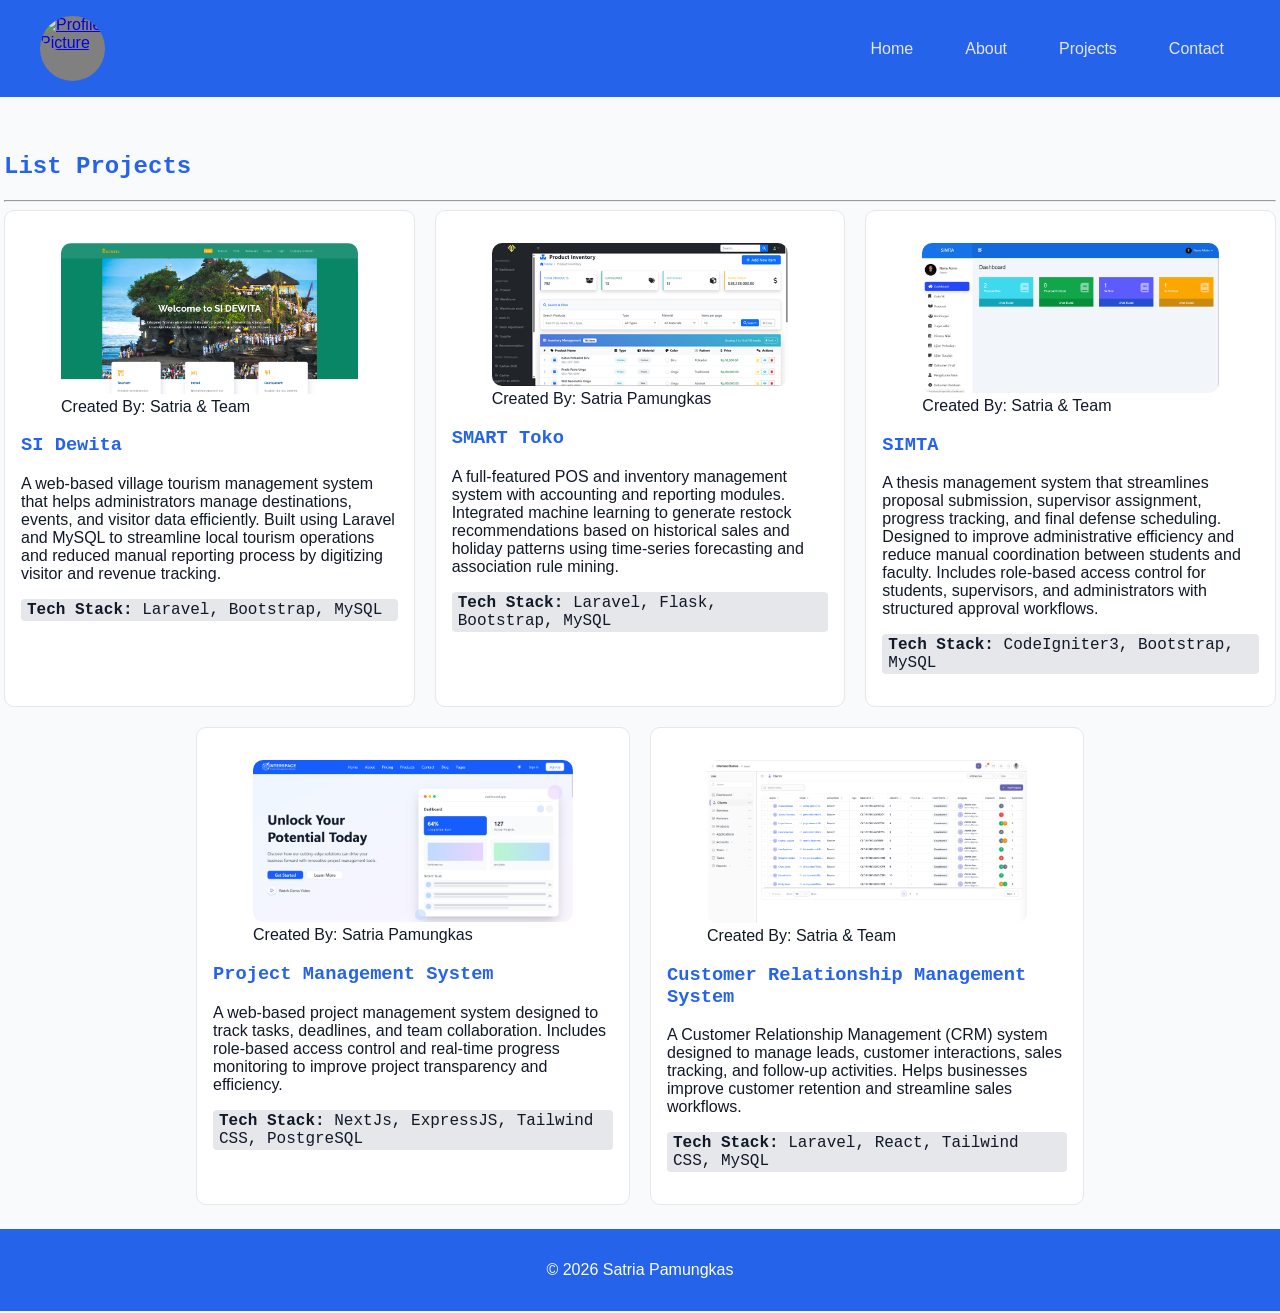
==== commit 1ae6d0bf: "adding some missing grading part" ====
--- a/pages/projects.html
+++ b/pages/projects.html
@@ -42,7 +42,7 @@
                         <figure class="project-image">
                             <img
                                 src="../assets/images/projects/dewita1.png"
-                                alt="Dewita"
+                                alt="SI Dewita project preview"
                             />
                             <figcaption>Created By: Satria & Team</figcaption>
                         </figure>
@@ -55,7 +55,7 @@
                             reduced manual reporting process by digitizing
                             visitor and revenue tracking.
                         </p>
-                        <p>
+                        <p class="tech-stack">
                             <strong>Tech Stack:</strong> Laravel, Bootstrap,
                             MySQL
                         </p>
@@ -65,7 +65,7 @@
                         <figure class="project-image">
                             <img
                                 src="../assets/images/projects/smart1.png"
-                                alt="SMART Toko"
+                                alt="SMART Toko project preview"
                             />
                             <figcaption>
                                 Created By: Satria Pamungkas
@@ -79,7 +79,7 @@
                             based on historical sales and holiday patterns using
                             time-series forecasting and association rule mining.
                         </p>
-                        <p>
+                        <p class="tech-stack">
                             <strong>Tech Stack:</strong> Laravel, Flask,
                             Bootstrap, MySQL
                         </p>
@@ -88,7 +88,7 @@
                         <figure class="project-image">
                             <img
                                 src="../assets/images/projects/simta1.png"
-                                alt="SIMTA"
+                                alt="SIMTA project preview"
                             />
                             <figcaption>Created By: Satria & Team</figcaption>
                         </figure>
@@ -103,7 +103,7 @@
                             and administrators with structured approval
                             workflows.
                         </p>
-                        <p>
+                        <p class="tech-stack">
                             <strong>Tech Stack:</strong> CodeIgniter3,
                             Bootstrap, MySQL
                         </p>
@@ -112,7 +112,7 @@
                         <figure class="project-image">
                             <img
                                 src="../assets/images/projects/interspace1.png"
-                                alt="Project Management System"
+                                alt="Project Management System project preview"
                             />
                             <figcaption>
                                 Created By: Satria Pamungkas
@@ -126,7 +126,7 @@
                             progress monitoring to improve project transparency
                             and efficiency.
                         </p>
-                        <p>
+                        <p class="tech-stack">
                             <strong>Tech Stack:</strong> NextJs, ExpressJS,
                             Tailwind CSS, PostgreSQL
                         </p>
@@ -135,7 +135,7 @@
                         <figure class="project-image">
                             <img
                                 src="../assets/images/projects/crm1.png"
-                                alt="CRM"
+                                alt="CRM project preview"
                             />
                             <figcaption>Created By: Satria & Team</figcaption>
                         </figure>
@@ -147,7 +147,7 @@
                             businesses improve customer retention and streamline
                             sales workflows.
                         </p>
-                        <p>
+                        <p class="tech-stack">
                             <strong>Tech Stack:</strong> Laravel, React,
                             Tailwind CSS, MySQL
                         </p>
--- a/css/style.css
+++ b/css/style.css
@@ -1,705 +1,337 @@
-@media only screen and (min-width: 1025px) {
-    /* Header and Navbar */
-
-    .logo{
-        width: 65px;
-        height: 65px;
-        display: block;
-        background-color: grey;
-        background-size: cover;
-        overflow: hidden;
-        border-radius: 50%;
-    }
-
-    .logo img{
-        width: 100%;
-        height: 100%;
-        border-radius: 50%;
-        object-fit: cover;
-    }
+:root{
+    --primary-color: #2563EB;
+    --secondary-color: #3B82F6;
+    --background-color: #F9FAFB;
+    --text-color: #111827;
+}
+h1{
+    font-size: 2rem;
+    color: var(--primary-color);
+}
+
+h2, h3{
+    color: var(--primary-color);
+}
+
+h1, h2, h3{
+   font-family: "Fira Code", monospace;
+}
+
+/* Header and Navbar */
+
+.logo{
+    width: 65px;
+    height: 65px;
+    display: block;
+    background-color: grey;
+    overflow: hidden;
+    border-radius: 50%;
+}
+
+.logo img{
+    width: 100%;
+    height: 100%;
+    border-radius: 50%;
+    object-fit: cover;
+}
+
+.header{
+    display: flex;
+    justify-content: space-between;
+    align-items: center;
+    padding: 1rem 2.5rem;
+    background-color: #2563EB;
+}
+
+nav ul{
+    display: flex;
+    list-style: none;
+    gap: 20px;
+    margin: 0;
+    padding: 0;
+    overflow: hidden;
+}
+
+nav ul li{
+    float: right;
+}
+
+nav ul li a{
+    display: block;
+    color: #E5E7EB;
+    text-align: center;
+    padding: 14px 16px;
+    text-decoration: none;;
+}
+
+nav ul li a:hover{
+    background-color: #3B82F6;
+}
+
+body{
+    margin:0;
+    padding:0;
+    background-color:#F9FAFB ;
+    color:#111827 ;
+    font-family: 'inter', sans-serif;
+}
+
+/* Main content */
+main{
+    margin-top: 2rem;
+    padding: 0.25rem;
+}
+#profile{
+    margin: 2rem auto;
+    display: flex;
+    align-items:stretch;
+    justify-content: center;
+    gap: 20px;
+    position: relative;
+    z-index: 1;
+
+    background-image: url('../assets/images/background.jpg');
+    background-size: cover;
+    background-position: center;
+    background-repeat: no-repeat;
+}
+
+#profile::before{
+    content: "";
+    position: absolute;
+    inset: 0;
+    background: rgba(255, 255, 255, 0.5);
+    z-index: -1;
+}
+
+.social-icons{
+    display: flex;
+    gap: 10px;
+    margin-bottom: 10px;
+}
+
+.icon{
+    display:inline-flex;
+    align-items: center;
+    gap: 6px;
+}
+
+.location{
+    display: flex;
+    align-items: center;
+    gap: 6px;
+}
+
+.icon img, .location img{
+    width: 30px;
+    height: 30px;
+}
+
+.main-photo{
+    flex: 0 0 300px;
+}
+
+.main-photo img{
+    margin-right:15px;
+    max-width: 100%;
+    height: auto;
+    border-radius:10px;
+}
+
+.description{
+    max-width: 600px;
+    flex: 1;
+}
+.cursor-animation{
+    display: inline-block;
+    position: relative;
+    vertical-align: middle;
+    bottom: 5px;
+    overflow: hidden;
+    animation: typing 3s steps(23, jump-start) infinite alternate;
+    animation-fill-mode: forwards;
+    white-space: nowrap;
+}
+
+.cursor-animation::after{
+    content:'';
+    display: inline-block;
+    vertical-align: middle;
+    position: relative;
+    bottom: 3px;
+    margin-left: 5px;
+    height: 1.525rem;
+    border-right: solid black 2px;
+    animation: cursor 5s infinite;
+}
+
+@keyframes typing{
+    from{
+        width: 0ch;
+    }
+
+    to{
+        width: 23ch;
+    }
+}
+
+@keyframes cursor{
+    50%{
+        opacity: 0;
+    }
+}
+
+#about-me{
+    margin: 2rem auto;
+    width: 900px;
+    max-width: 100%;
+}
+
+.skills{
+    display: flex;
+    gap: 40px;
+}
+
+.skills div{
+    flex: 1;
+}
+
+#featured-projects{
+    margin-top: 2rem;
+    max-width: 1350px;
+    margin-left: auto;
+    margin-right: auto;
+}
+
+.list-projects{
+    display: flex;
+    justify-content: center;
+    align-items: stretch;
+    gap: 20px;
+    flex-wrap: wrap;
+}
+
+.project-card{
+    background-color:white;
+    border: 1px solid #E5E7EB;
+    border-radius: 10px;
+    padding: 1rem;
+    flex: 1 1 300px;
+    max-width: 400px;
+    transition: transform 0.3s ease;
+}
+
+.project-card:hover{
+    transform: translateY(-1rem);
+}
+
+.project-image img{
+    max-width: 100%;
+    height: auto;
+    border-radius: 10px;
+}
+
+#featured-projects a{
+    display: inline-flex;
+    justify-content: flex-end;
+    margin-top: 1rem;
+    padding: 0.5rem 1rem;
+    text-decoration: none;
+}
+
+.tech-stack{
+    font-family: 'Fira Code', monospace;
+    background-color: #E5E7EB;
+    padding: 2px 6px;
+    border-radius: 4px;
+}
+
+#contact{
+    margin: 2rem auto;
+    align-items: center;
+    justify-content:center;;
+    padding: 20px;
+    width: 60%;
+    
+    border-radius: 10px;
+    box-shadow: 0 2px 8px rgba(0, 0, 0, 0.1);
+    border: none;
+}
+
+fieldset{
+    display: flex;
+    flex-direction: column;
+    gap: 10px;
+}
+
+
+/* Footer */
+footer{
+    background-color: #2563EB;
+    color: white;
+    padding: 1rem;
+    text-align: center;
+}
+
+
+@media only screen and (min-width: 469px) and (max-width: 1024px){
+
+    nav ul{
+        gap: 10px;
+    }
+
+    nav ul li a{
+        padding: 10px;
+    }
+}
+
+@media only screen and (max-width: 468px){
 
     .header{
-        display: flex;
-        justify-content: space-between;
-        align-items: center;
-        padding: 1rem 2.5rem;
-        background-color: #2563EB;
-    }
-
-    nav ul{
-        display: flex;
-        list-style: none;
-        gap: 20px;
-        margin: 0;
-        padding: 0;
-        overflow: hidden;
-    }
-
-    nav ul li{
-        float: right;
-    }
-
-    nav ul li a{
-        display: block;
-        color: #E5E7EB;
-        text-align: center;
-        padding: 14px 16px;
-        text-decoration: none;;
-    }
-
-    nav ul li a:hover{
-        background-color: #3B82F6;
-    }
-
-    body{
-        margin:0;
-        padding:0;
-        background-color:#F9FAFB ;
-        color:#111827 ;
-        font-family: Arial, sans-serif;
-    }
-
-    /* Main content */
-    main{
-        margin-top: 2rem;
-        padding: 0.25rem;
-    }
-    #profile{
-        margin: 2rem auto;
-        display: flex;
-        align-items:stretch;
-        justify-content: center;
-        gap: 20px;
-    }
-
-    .social-icons{
-        display: flex;
-        gap: 10px;
-        margin-bottom: 10px;
-    }
-
-    .icon{
-        display:inline-flex;
-        align-items: center;
-        gap: 6px;
-    }
-
-    .location{
-        display: flex;
-        align-items: center;
-        gap: 6px;
-    }
-
-    .icon img, .location img{
-        width: 30px;
-        height: 30px;
-    }
-
-    .main-photo{
-        flex: 0 0 300px;
-    }
-
-    .main-photo img{
-        margin-right:15px;
-        max-width: 100%;
-        height: auto;
-        border-radius:10px;
-    }
-
-    .description{
-        max-width: 600px;
-        flex: 1;
-    }
-
-    .cursor-animation{
-        display: inline-block;
-        position: relative;
-        vertical-align: middle;
-        bottom: 5px;
-        overflow: hidden;
-        animation: typing 3s steps(23, jump-start) infinite alternate;
-        animation-fill-mode: forwards;
-        white-space: nowrap;
-    }
-
-    .cursor-animation::after{
-        content:'';
-        display: inline-block;
-        vertical-align: middle;
-        position: relative;
-        bottom: 3px;
-        margin-left: 5px;
-        height: 1.525rem;
-        border-right: solid grey 2px;
-        animation: cursor 1s infinite;
-    }
-
-    @keyframes typing{
-        from{
-            width: 0ch;
-        }
-
-        to{
-            width: 23ch;
-        }
-    }
-
-    @keyframes cursor{
-        50%{
-            opacity: 0;
-        }
-    }
-
-    #about-me{
-        margin: 2rem auto;
-        max-width: 900px;
-    }
-
-    .skills{
-        display: flex;
-        gap: 40px;
-    }
-
-    .skills div{
-        flex: 1;
-    }
-
-    #featured-projects{
-        margin-top: 2rem;
-        max-width: 1350px;
-        margin-left: auto;
-        margin-right: auto;
-    }
-
-    .list-projects{
-        display: flex;
-        justify-content: center;
-        align-items: stretch;
-        gap: 20px;
-        flex-wrap: wrap;
-    }
-
-    .project-card{
-        background-color:white;
-        border: 1px solid #E5E7EB;
-        border-radius: 10px;
-        padding: 1rem;
-        flex: 1 1 300px;
-        max-width: 400px;
-        transition: transform 0.3s ease;
-    }
-
-    .project-card:hover{
-        transform: translateY(-1rem);
-    }
-
-    .project-image img{
-        max-width: 100%;
-        height: auto;
-        border-radius: 10px;
-    }
-
-    #featured-projects a{
-        display: grid;
-        margin-top: 1rem;
-        padding: 0.5rem 1rem;
-        text-decoration: none;
-    }
-
-    #contact{
-        margin: 2rem auto;
-        align-items: center;
-        justify-content:center;;
-        padding: 20px;
-        width: 60%;
-        border: 1px solid black
-    }
-
-    fieldset{
-        display: flex;
         flex-direction: column;
         gap: 10px;
     }
 
-
-    /* Footer */
-    footer{
-        background-color: #2563EB;
-        color: white;
-        padding: 1rem;
-        text-align: center;
-    }
-}
-
-@media only screen and (min-width: 469px) and (max-width: 1024px){
-    /* Header and Navbar */
-
-    .logo{
-        width: 65px;
-        height: 65px;
-        display: block;
-        background-color: grey;
-        background-size: cover;
-        overflow: hidden;
-        border-radius: 50%;
-    }
-
-    .logo img{
-        width: 100%;
-        height: 100%;
-        border-radius: 50%;
-        object-fit: cover;
-    }
-
-    .header{
-        display: flex;
-        justify-content: space-between;
-        align-items: center;
-        padding: 1rem 2.5rem;
-        background-color: #2563EB;
-    }
-
     nav ul{
-        display: flex;
-        list-style: none;
-        gap: 10px;
-        margin: 0;
-        padding: 0;
-        overflow: hidden;
-    }
-
-    nav ul li a{
-        display: block;
-        color: #E5E7EB;
-        text-align: center;
-        padding: 10px;
-        text-decoration: none;;
-    }
-
-    nav ul li a:hover{
-        background-color: #3B82F6;
-    }
-
-    body{
-        margin:0;
-        padding:0;
-        background-color:#F9FAFB ;
-        color:#111827 ;
-        font-family: Arial, sans-serif;
-    }
-
-    /* Main content */
-    main{
-        margin-top: 2rem;
-        padding: 0.25rem;
-    }
-    #profile{
-        margin: 2rem auto;
-        display: flex;
-        align-items:stretch;
-        justify-content: center;
-        gap: 20px;
-    }
-
-    .social-icons{
-        display: flex;
-        gap: 10px;
-        margin-bottom: 10px;
-    }
-
-    .icon{
-        display:inline-flex;
-        align-items: center;
-        gap: 6px;
-    }
-
-    .location{
-        display: flex;
-        align-items: center;
-        gap: 6px;
-    }
-
-    .icon img, .location img{
-        width: 30px;
-        height: 30px;
-    }
-
-    .main-photo{
-        flex: 0 0 300px;
-    }
-
-    .main-photo img{
-        margin-right:15px;
-        max-width: 100%;
-        height: auto;
-        border-radius:10px;
-    }
-
-    .description{
-        max-width: 600px;
-        flex: 1;
-    }
-
-    .cursor-animation{
-        display: inline-block;
-        position: relative;
-        vertical-align: middle;
-        bottom: 5px;
-        overflow: hidden;
-        animation: typing 3s steps(23, jump-start) infinite alternate;
-        animation-fill-mode: forwards;
-        white-space: nowrap;
-    }
-
-    .cursor-animation::after{
-        content:'';
-        display: inline-block;
-        vertical-align: middle;
-        position: relative;
-        bottom: 3px;
-        margin-left: 5px;
-        height: 1.525rem;
-        border-right: solid grey 2px;
-        animation: cursor 1s infinite;
-    }
-
-    @keyframes typing{
-        from{
-            width: 0ch;
-        }
-
-        to{
-            width: 23ch;
-        }
-    }
-
-    @keyframes cursor{
-        50%{
-            opacity: 0;
-        }
-    }
-
-    #about-me{
-        margin: 2rem auto;
-        max-width: 900px;
-    }
-
-    .skills{
-        display: flex;
-    }
-
-    .skills div{
-        flex: 1;
-    }
-
-    #featured-projects{
-        margin-top: 2rem;
-        max-width: 1350px;
-        margin-left: auto;
-        margin-right: auto;
-    }
-
-    .list-projects{
-        display: flex;
-        justify-content: center;
-        align-items: stretch;
-        gap: 20px;
-        flex-wrap: wrap;
-    }
-
-    .project-card{
-        background-color:white;
-        border: 1px solid #E5E7EB;
-        border-radius: 10px;
-        padding: 1rem;
-        flex: 1 1 300px;
-        max-width: 400px;
-        transition: transform 0.3s ease;
-    }
-
-    .project-card:hover{
-        transform: translateY(-1rem);
-    }
-
-    .project-image img{
-        max-width: 100%;
-        height: auto;
-        border-radius: 10px;
-    }
-
-    #featured-projects a{
-        display: grid;
-        margin-top: 1rem;
-        padding: 0.5rem 1rem;
-        text-decoration: none;
-    }
-
-    #contact{
-        margin: 2rem auto;
-        align-items: center;
-        justify-content:center;;
-        padding: 20px;
-        width: 60%;
-        border: 1px solid black
-    }
-
-    fieldset{
-        display: flex;
-        flex-direction: column;
-        gap: 10px;
-    }
-
-
-    /* Footer */
-    footer{
-        background-color: #2563EB;
-        color: white;
-        padding: 1rem;
-        text-align: center;
-    }
-    
-}
-
-@media only screen and (max-width: 468px){
-     /* Header and Navbar */
-
-    .logo{
-        width: 65px;
-        height: 65px;
-        display: block;
-        background-color: grey;
-        background-size: cover;
-        overflow: hidden;
-        border-radius: 50%;
-    }
-
-    .logo img{
-        width: 100%;
-        height: 100%;
-        border-radius: 50%;
-        object-fit: cover;
-    }
-
-    .header{
-        display: flex;
-        justify-content: space-between;
-        align-items: center;
-        padding: 1rem 2.5rem;
-        background-color: #2563EB;
-        flex-direction: column;
-        gap: 10px;
-    }
-
-    nav ul{
-        display: flex;
-        list-style: none;
-        gap: 20px;
-        margin: 0;
-        padding: 0;
-        overflow: hidden;
         flex-direction: column;
         align-items: center;
     }
 
-    nav ul li{
-        float: right;
-    }
-
-    nav ul li a{
-        display: block;
-        color: #E5E7EB;
-        text-align: center;
-        padding: 14px 16px;
-        text-decoration: none;;
-    }
-
-    nav ul li a:hover{
-        background-color: #3B82F6;
-    }
-
     body{
-        margin:0;
-        padding:0;
         font-size: 14px;
-        background-color:#F9FAFB ;
-        color:#111827 ;
-        font-family: Arial, sans-serif;
     }
 
     h2{
         font-size: 1.5rem;
     }
 
-    /* Main content */
-    main{
-        margin-top: 2rem;
-        padding: 0.25rem;
-    }
     #profile{
-        margin: 2rem auto;
-        display: flex;
         align-items:center;
-        justify-content: center;
+        flex-direction: column;
+    }
+
+    .main-photo{
+        flex: none;
+    }
+
+    .description{
+        max-width: 100%;
+    }
+
+    #about-me{
+        max-width: 100%;
+    }
+
+    .skills{
         gap: 20px;
         flex-direction: column;
     }
 
-    .social-icons{
-        display: flex;
-        gap: 10px;
-        margin-bottom: 10px;
-    }
-
-    .icon{
-        display:inline-flex;
-        align-items: center;
-        gap: 6px;
-    }
-
-    .location{
-        display: flex;
-        align-items: center;
-        gap: 6px;
-    }
-
-    .icon img, .location img{
-        width: 30px;
-        height: 30px;
-    }
-
-    .main-photo{
-        flex: none;
-    }
-
-    .main-photo img{
-        margin-right:15px;
+    .project-card{
         max-width: 100%;
-        height: auto;
-        border-radius:10px;
-    }
-
-    .description{
-        max-width: 100%;
-        flex: 1;
-    }
-
-    .cursor-animation{
-        display: inline-block;
-        position: relative;
-        vertical-align: middle;
-        bottom: 5px;
-        overflow: hidden;
-        animation: typing 3s steps(23, jump-start) infinite alternate;
-        animation-fill-mode: forwards;
-        white-space: nowrap;
-    }
-
-    .cursor-animation::after{
-        content:'';
-        display: inline-block;
-        vertical-align: middle;
-        position: relative;
-        bottom: 3px;
-        margin-left: 5px;
-        height: 1.525rem;
-        border-right: solid grey 2px;
-        animation: cursor 1s infinite;
-    }
-
-    @keyframes typing{
-        from{
-            width: 0ch;
-        }
-
-        to{
-            width: 23ch;
-        }
-    }
-
-    @keyframes cursor{
-        50%{
-            opacity: 0;
-        }
-    }
-
-    #about-me{
-        margin: 2rem auto;
-        max-width: 900px;
-    }
-
-    .skills{
-        display: flex;
-        gap: 20px;
-        flex-direction: column;
-    }
-
-    .skills div{
-        flex: 1;
-    }
-
-    #featured-projects{
-        margin-top: 2rem;
-        max-width: 1350px;
-        margin-left: auto;
-        margin-right: auto;
-    }
-
-    .list-projects{
-        display: flex;
-        justify-content: center;
-        align-items: stretch;
-        gap: 20px;
-        flex-wrap: wrap;
-    }
-
-    .project-card{
-        background-color:white;
-        border: 1px solid #E5E7EB;
-        border-radius: 10px;
-        padding: 1rem;
-        flex: 1 1 300px;
-        max-width: 100%;
-        transition: transform 0.3s ease;
-    }
-
-    .project-card:hover{
-        transform: translateY(-1rem);
-    }
-
-    .project-image img{
-        max-width: 100%;
-        height: auto;
-        border-radius: 10px;
-    }
-
-    #featured-projects a{
-        display: grid;
-        margin-top: 1rem;
-        padding: 0.5rem 1rem;
-        text-decoration: none;
     }
 
     #contact{
-        margin: 2rem auto;
-        align-items: center;
-        justify-content:center;;
-        padding: 20px;
         width: 90%;
-        border: 1px solid black
-    }
-
-    fieldset{
-        display: flex;
-        flex-direction: column;
-        gap: 10px;
-    }
-
-
-    /* Footer */
-    footer{
-        background-color: #2563EB;
-        color: white;
-        padding: 1rem;
-        text-align: center;
     }
 }
